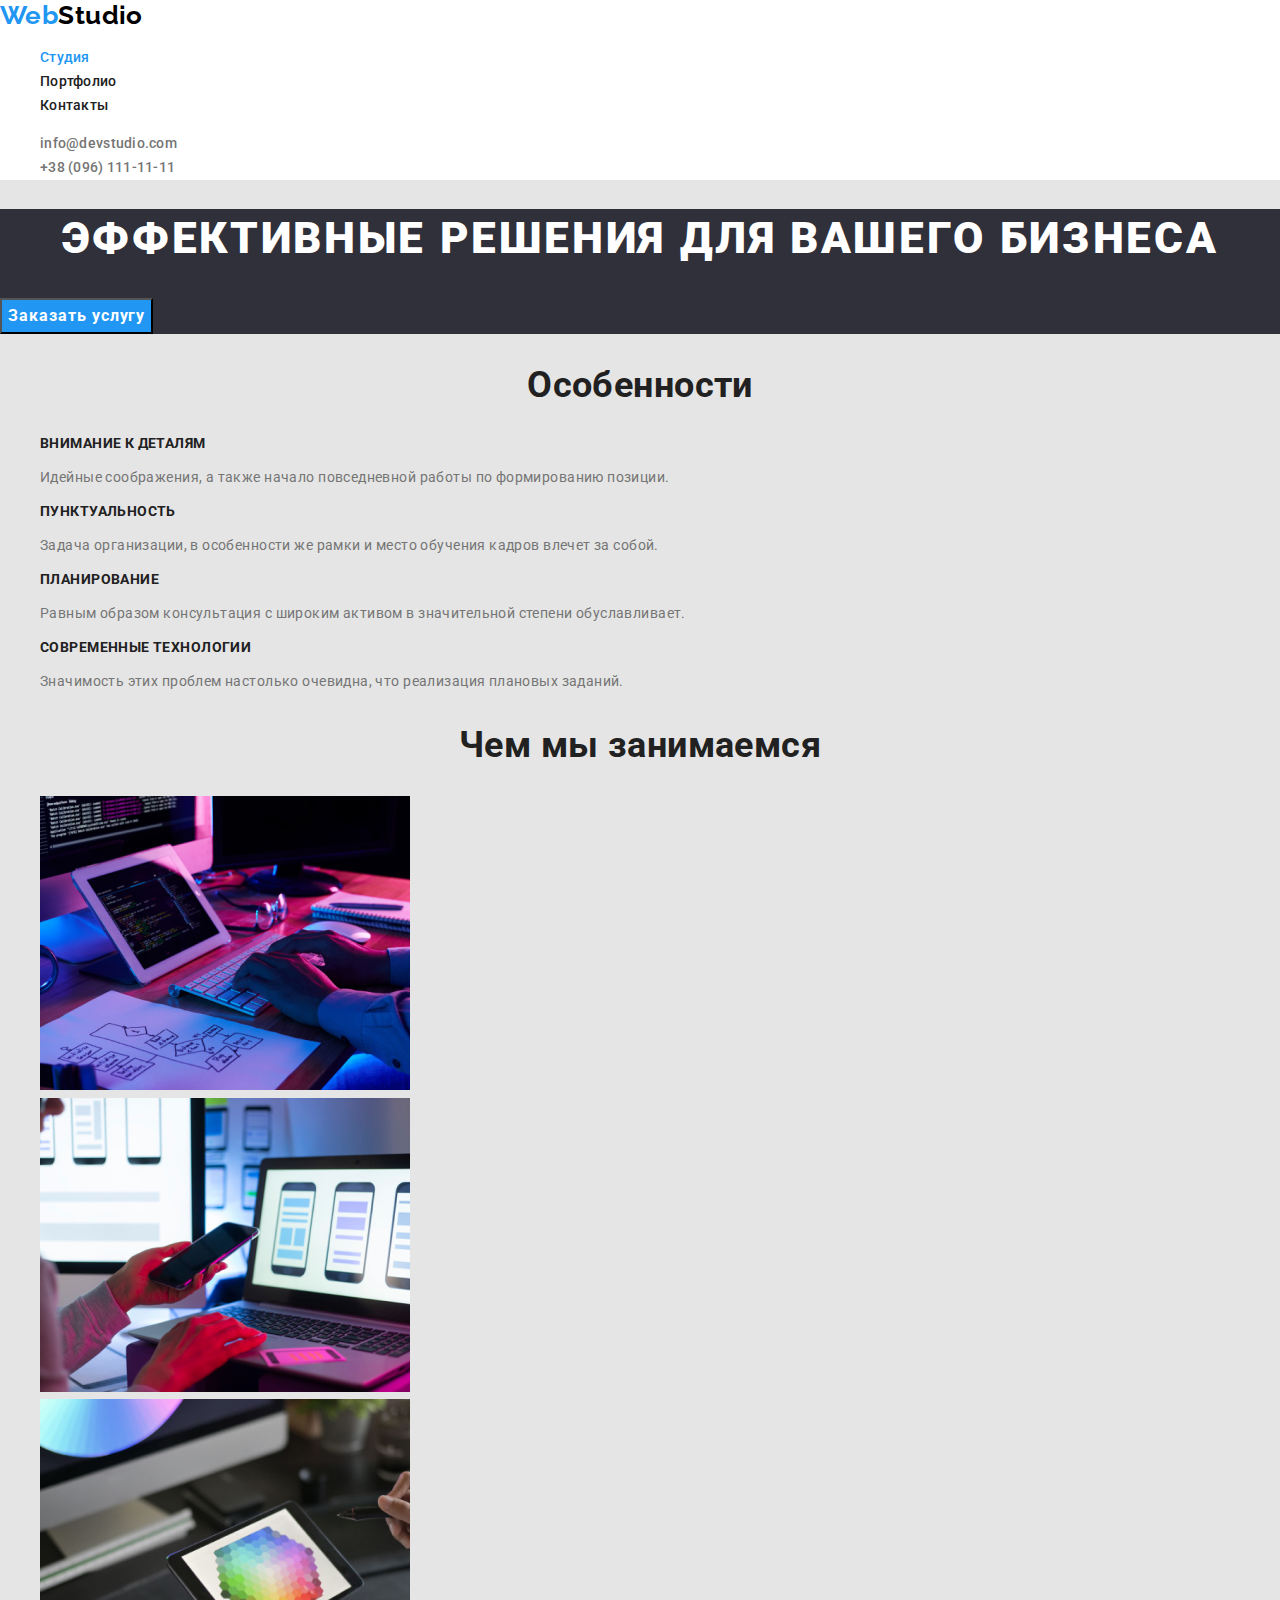
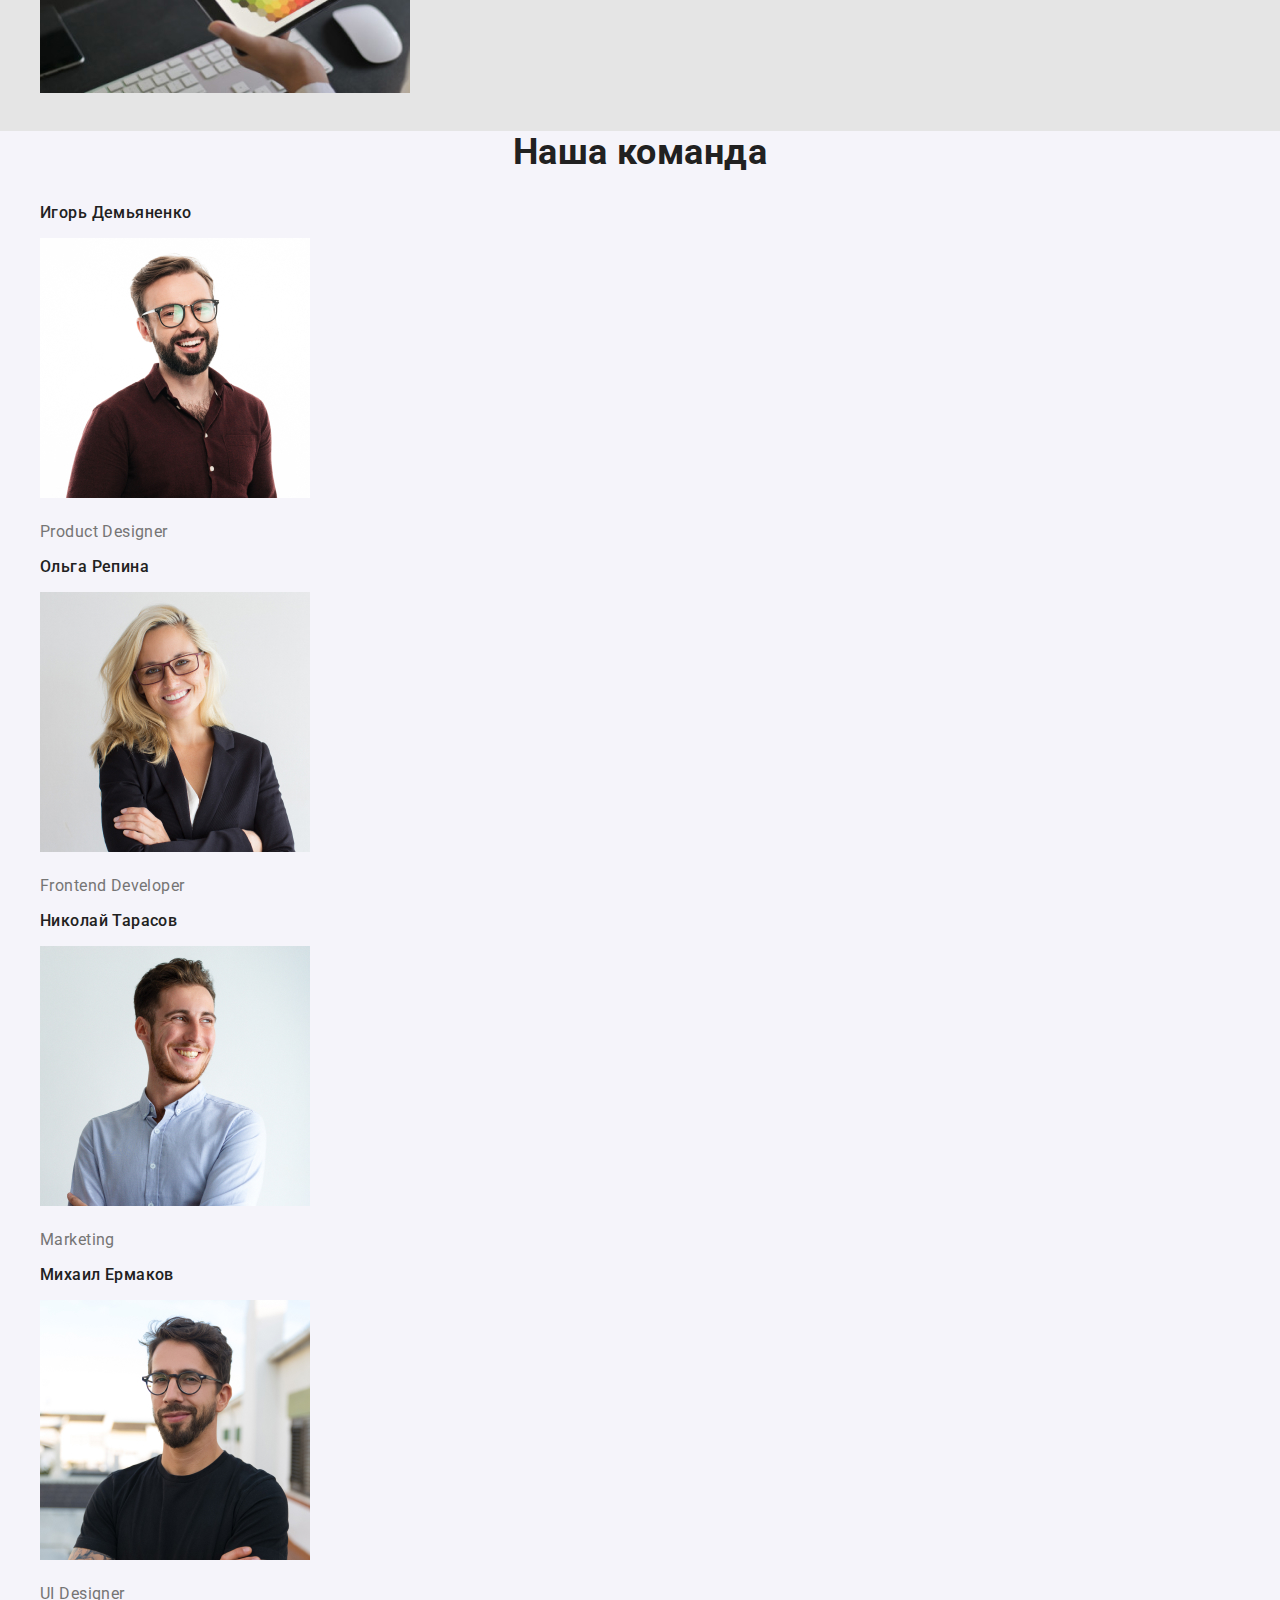
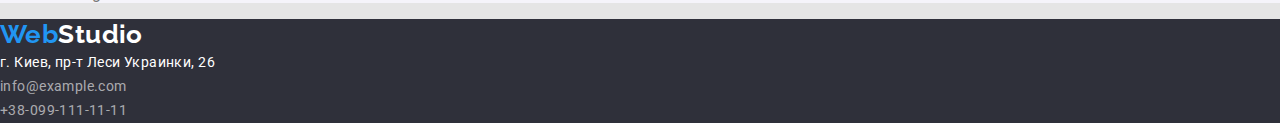
==== index.html @ 55224fce "Копирование файлов" ====
<!DOCTYPE html>
<html lang="en">
  <head>
    <meta charset="utf-8" />
    <meta name="description" content="Изучение основ HTML5 для новичков" />
    <title>PageMaket</title>
    <!-- Нормализатор -->
    <link
      rel="stylesheet"
      href="https://cdnjs.cloudflare.com/ajax/libs/modern-normalize/0.7.0/modern-normalize.min.css"
    />

    <link
      href="https://fonts.googleapis.com/css2?family=Raleway:wght@700&family=Roboto:wght@400;500;700;900&display=swap"
      rel="stylesheet"
    />
    <link rel="stylesheet" href="./css/style.css" />
  </head>

  <body class="body">
    <!--Шапка сайта-->
    <header class="header">
      <nav class="nav">
        <a href="./index.html" class="logo"
          ><span class="accent-logo">Web</span>Studio</a
        >

        <ul class="site-nav list">
          <li><a href="./index.html" class="link-current">Студия</a></li>
          <li><a href="./portfolio.html" class="link">Портфолио</a></li>
          <li><a href="" class="link">Контакты</a></li>
        </ul>
      </nav>

      <ul class="adress list">
        <li>
          <a href="mailto:info@devstudio.com" class="email-tel"
            >info@devstudio.com</a
          >
        </li>
        <li>
          <a href="tel:+38096-111-11-11" class="email-tel"
            >+38 (096) 111-11-11</a
          >
        </li>
      </ul>
    </header>
    <main>
      <!--Герой-->
      <section class="hero">
        <h1 class="hero-title">Эффективные решения для вашего бизнеса</h1>
        <button type="button" class="hero-button">Заказать услугу</button>
      </section>
      <!--Наши особенности-->
      <section class="section-feature">
        <h2 class="section-title">Особенности</h2>
        <ul class="list">
          <li>
            <h3 class="list-title">Внимание к деталям</h3>
            <p>
              Идейные соображения, а также начало повседневной работы по
              формированию позиции.
            </p>
          </li>
          <li>
            <h3 class="list-title">Пунктуальность</h3>
            <p>
              Задача организации, в особенности же рамки и место обучения кадров
              влечет за собой.
            </p>
          </li>
          <li>
            <h3 class="list-title">Планирование</h3>
            <p>
              Равным образом консультация с широким активом в значительной
              степени обуславливает.
            </p>
          </li>
          <li>
            <h3 class="list-title">Современные технологии</h3>
            <p>
              Значимость этих проблем настолько очевидна, что реализация
              плановых заданий.
            </p>
          </li>
        </ul>
      </section>
      <!--Примеры работ-->
      <section class="section">
        <h2 class="section-title">Чем мы занимаемся</h2>
        <ul class="list">
          <li>
            <a href=""
              ><img
                src="./index_images/box1.jpg"
                alt="Рабочее место"
                width="370"
              />
            </a>
          </li>
          <li>
            <a href=""
              ><img
                src="./index_images/box2.jpg"
                alt="Ноутбук и айфон"
                width="370"
              />
            </a>
          </li>
          <li>
            <a href=""
              ><img src="./index_images/box3.jpg" alt="Планшет" width="370" />
            </a>
          </li>
        </ul>
      </section>
      <!--Наша команда-->
      <section class="section-team">
        <h2 class="section-title">Наша команда</h2>
        <ul class="list">
          <li>
            <h3 class="list-title">Игорь Демьяненко</h3>
            <img
              src="./index_images/img_team1.jpg"
              alt="Фото мальчика"
              width="270"
            />
            <p class="text">Product Designer</p>
          </li>
          <li>
            <h3 class="list-title">Ольга Репина</h3>
            <img
              src="./index_images/img_team2.jpg"
              alt="Фото девочки"
              width="270"
            />
            <p class="text">Frontend Developer</p>
          </li>
          <li>
            <h3 class="list-title">Николай Тарасов</h3>
            <img
              src="./index_images/img_team3.jpg"
              alt="Фото мальчика"
              width="270"
            />
            <p class="text">Marketing</p>
          </li>
          <li>
            <h3 class="list-title">Михаил Ермаков</h3>
            <img
              src="./index_images/img_team4.jpg"
              alt="Фото мальчика"
              width="270"
            />
            <p class="text">UI Designer</p>
          </li>
        </ul>
      </section>
    </main>
    <!--Футер-->
    <footer class="footer">
      <a href="/" class="logo"><span class="accent-logo">Web</span>Studio</a>
      <address class="adress">
        г. Киев, пр-т Леси Украинки, 26 <br />
        <a href="mailto:info@example.com" class="email-tel">info@example.com</a>
        <br />
        <a href="tel:+38-099-111-11-11" class="email-tel">+38-099-111-11-11</a>
      </address>
    </footer>
  </body>
</html>
---- css/style.css ----
:root {
  --primary-text-colour: #757575;
  --title-text-colour: #212121;
  --accent-colour: #2196f3;
  --footer-text-colour: #ffffff;
  --background-buton: #f5f4fa;
  --primary-background-color: #e5e5e5;
  --sec-background-color: #f5f4fa;
  --background-header: #ffffff;
  --background-footer-hero: #2f303a;
}

.header {
  background-color: var(--background-header);
}

.body {
  background-color: var(--primary-background-color);
  color: var(--primary-text-colour);
  font-family: Roboto, sans-serif;
  font-size: 14px;
  font-weight: 400;
  letter-spacing: 0.03em;
  line-height: 1.71;
  font-style: normal;
}

.accent-logo {
  color: var(--accent-colour);
}

.logo {
  color: #000000;
  font-family: Raleway, sans-serif;
  font-style: normal;
  font-weight: 700;
  font-size: 26px;
  line-height: 1.2;
  text-decoration: none;
}

footer .logo {
  color: #ffffff;
  font-family: Raleway, sans-serif;
}

.list {
  list-style: none;
}

.header .email-tel {
  color: var(--primary-text-colour);
  font-weight: 500;
  line-height: 1.2;
  letter-spacing: 0.02em;
  text-decoration: none;
}

.header .email-tel:hover,
.header .email-tel:focus {
  color: var(--accent-colour);
}

.section-team {
  background-color: var(--sec-background-color);
}
.link {
  color: var(--title-text-colour);
  font-weight: 500;
  line-height: 1.14;
  letter-spacing: 0.02em;
  text-decoration: none;
}

.link:hover,
.link:focus {
  color: var(--accent-colour);
}
.link-current {
  color: var(--accent-colour);
  font-weight: 500;
  line-height: 1.14;
  letter-spacing: 0.02em;
  text-decoration: none;
}
.section-title {
  color: var(--title-text-colour);
  font-weight: 700;
  font-size: 36px;
  line-height: 1.17;
  text-align: center;
}

.hero {
  background-color: var(--background-footer-hero);
}
.hero-title {
  color: #ffffff;
  font-weight: 900;
  font-size: 44px;
  line-height: 1.36;
  text-align: center;
  letter-spacing: 0.06em;
  text-transform: uppercase;
}

.section-feature .list-title {
  color: var(--title-text-colour);
  font-size: 14px;
  font-weight: 700;
  line-height: 1.14;
  text-transform: uppercase;
}

.section-team .list-title {
  color: var(--title-text-colour);
  font-weight: 500;
  font-size: 16px;
  line-height: 1.19;
}

.section-team .text {
  font-size: 16px;
  line-height: 1.19;
}

.footer {
  background-color: var(--background-footer-hero);
}

.adress {
  color: #ffffff;
  font-style: normal;
}

.footer .email-tel {
  color: rgba(255, 255, 255, 0.6);
  text-decoration: none;
}
.email-tel:hover,
.email-tel:focus {
  color: var(--accent-colour);
}

.button {
  color: var(--title-text-colour);
  background-color: var(--primary-background-color);
  font-size: 16px;
  line-height: 1.62;
  font-family: inherit;
}
.button:hover,
.button:focus {
  color: #ffffff;
  background-color: var(--accent-colour);
}

.hero-button {
  color: #ffffff;
  background-color: var(--accent-colour);
  font-weight: 700;
  font-size: 16px;
  line-height: 1.87;
  letter-spacing: 0.06em;
  font-family: inherit;
}

.name-work {
  font-size: 16px;
  line-height: 1.87;
}
.name-project {
  color: var(--title-text-colour);
  font-weight: bold;
  font-size: 18px;
  line-height: 2;
  letter-spacing: 0.06em;
}

/*цвет лого #2196F3 и #000000 */
/*основной цвет шапки и тела #212121 */
/*цвет телефона #757575 */
/* вторичный цвет #757575  */
/*белого фона #FFFFFF*/
/*цвет емайл и телефона в футере rgba(255, 255, 255, 0.6)*/
/* основной цвет фона #E5E5E5 */
/* дополнительный цвет фона #F5F4FA */
/* цвет фона футера #2F303A */
/* цвет фона хедера #FFFFFF */
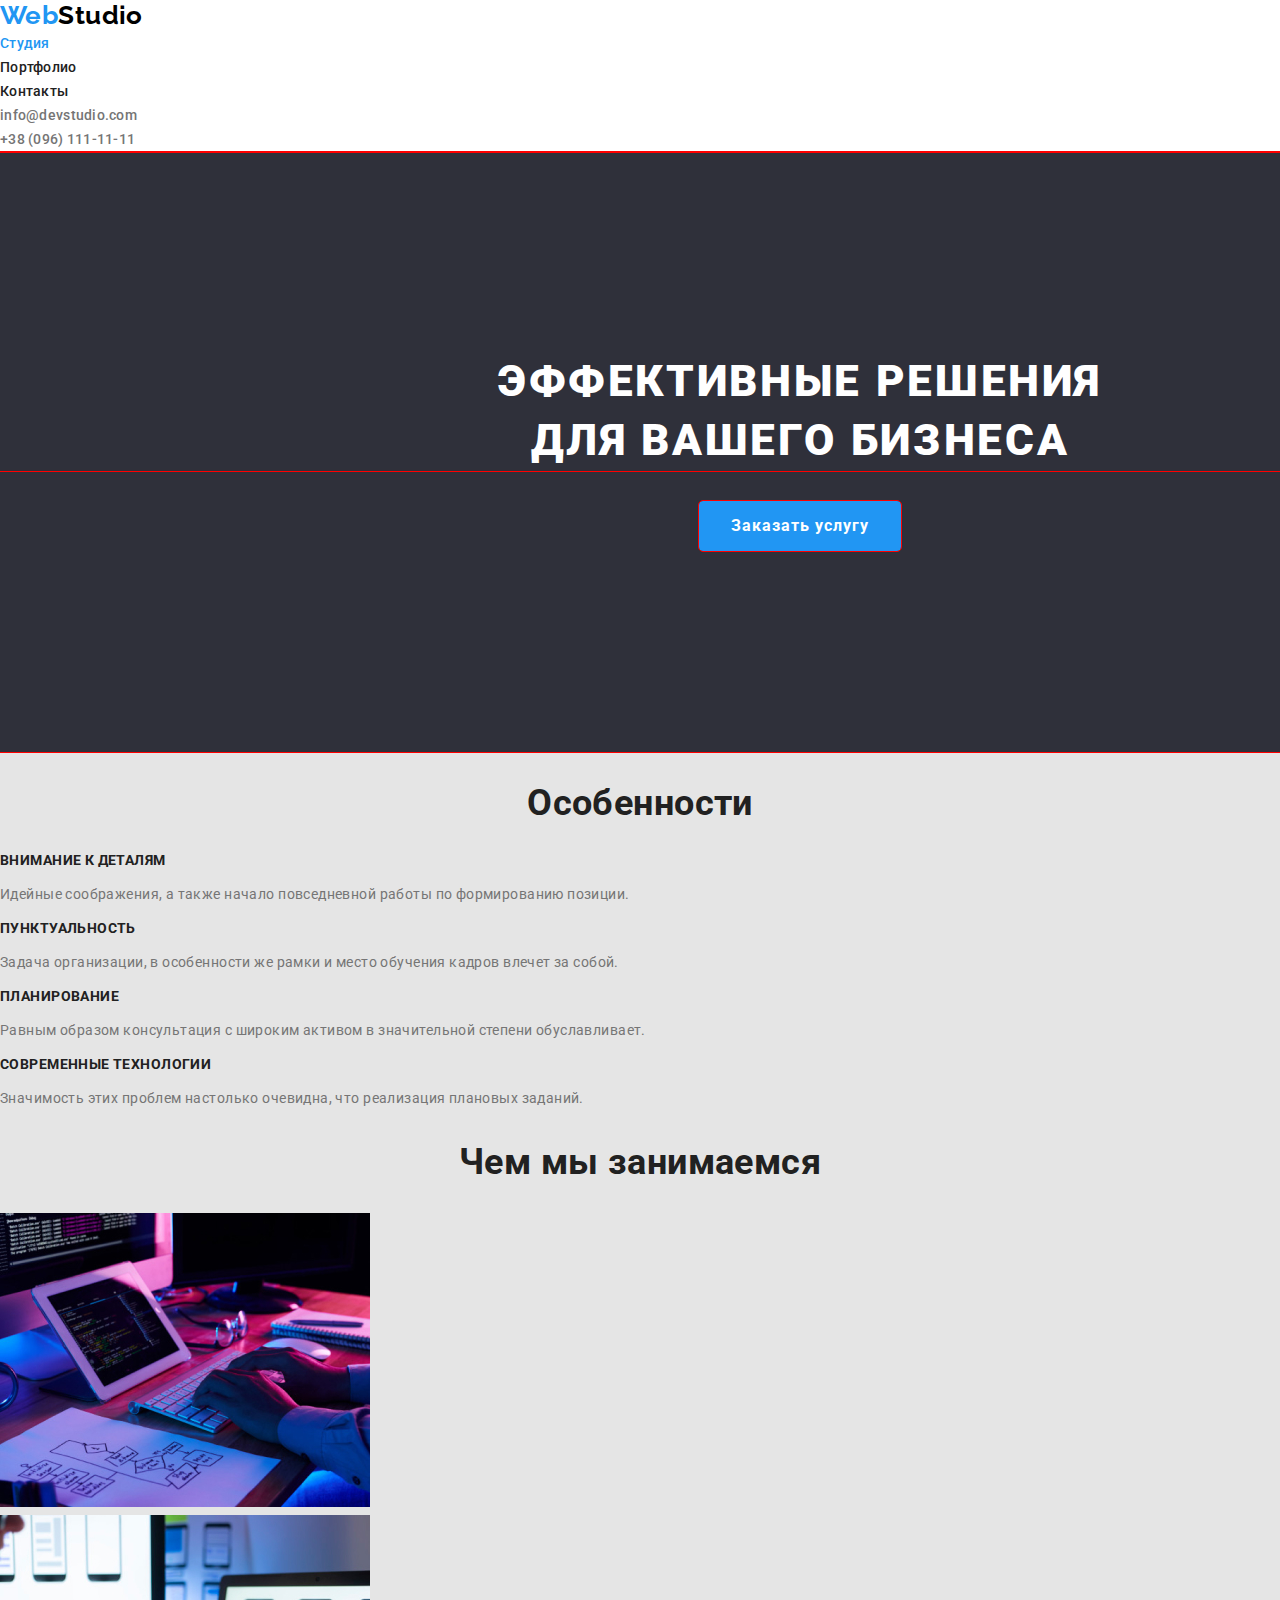
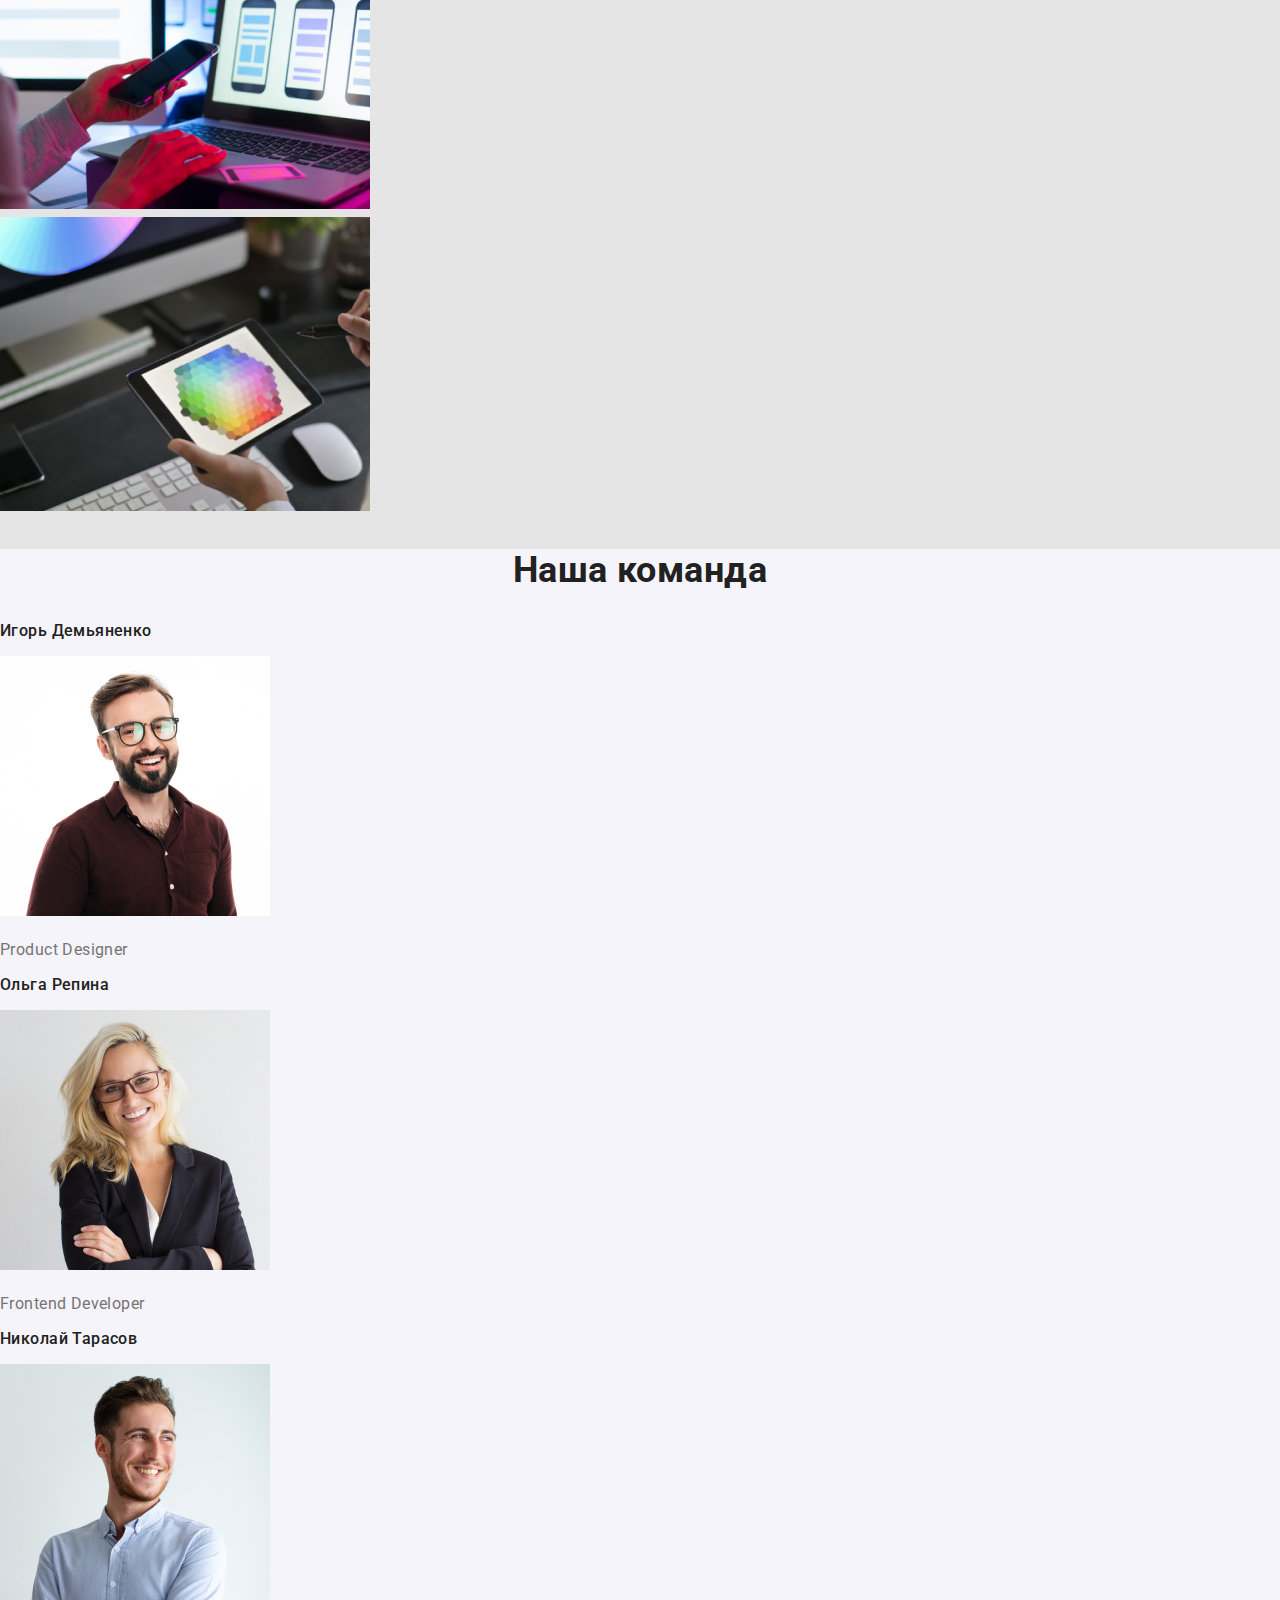
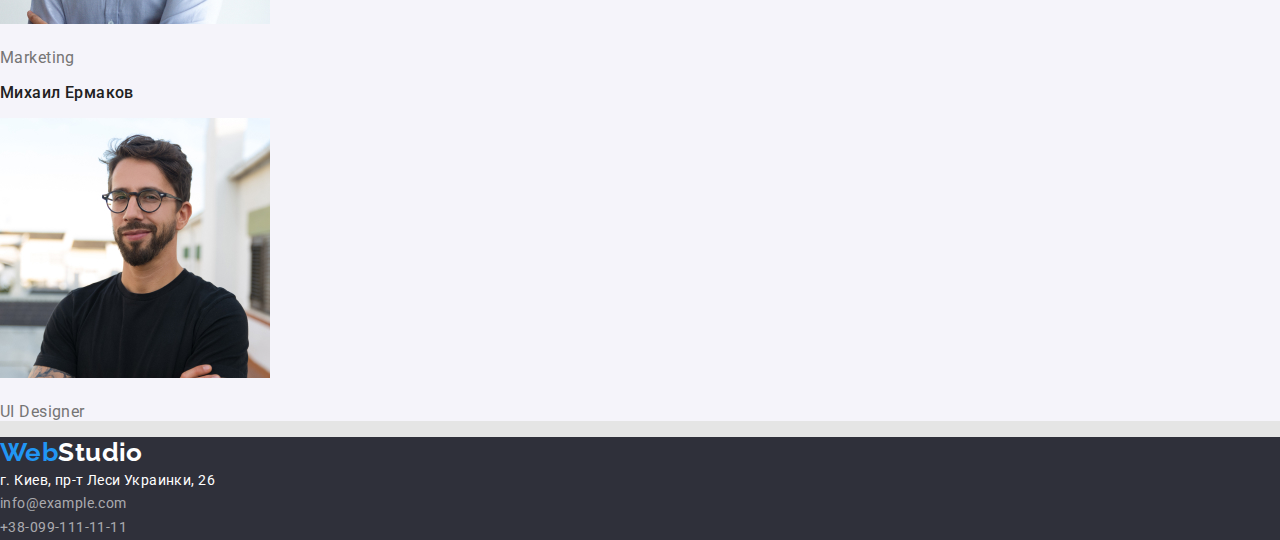
==== commit b4b627e8: "Оформление секции Герой" ====
--- a/index.html
+++ b/index.html
@@ -4,16 +4,16 @@
     <meta charset="utf-8" />
     <meta name="description" content="Изучение основ HTML5 для новичков" />
     <title>PageMaket</title>
+    <link
+      href="https://fonts.googleapis.com/css2?family=Raleway:wght@700&family=Roboto:wght@400;500;700;900&display=swap"
+      rel="stylesheet"
+    />
     <!-- Нормализатор -->
     <link
       rel="stylesheet"
       href="https://cdnjs.cloudflare.com/ajax/libs/modern-normalize/0.7.0/modern-normalize.min.css"
     />
 
-    <link
-      href="https://fonts.googleapis.com/css2?family=Raleway:wght@700&family=Roboto:wght@400;500;700;900&display=swap"
-      rel="stylesheet"
-    />
     <link rel="stylesheet" href="./css/style.css" />
   </head>
 
@@ -48,7 +48,10 @@
     <main>
       <!--Герой-->
       <section class="hero">
-        <h1 class="hero-title">Эффективные решения для вашего бизнеса</h1>
+        <h1 class="hero-title">
+          Эффективные решения <br />
+          для вашего бизнеса
+        </h1>
         <button type="button" class="hero-button">Заказать услугу</button>
       </section>
       <!--Наши особенности-->
--- a/css/style.css
+++ b/css/style.css
@@ -12,6 +12,7 @@
 
 .header {
   background-color: var(--background-header);
+  outline: 1px solid red;
 }
 
 .body {
@@ -46,6 +47,8 @@
 
 .list {
   list-style: none;
+  padding: 0;
+  margin: 0;
 }
 
 .header .email-tel {
@@ -93,15 +96,22 @@
 
 .hero {
   background-color: var(--background-footer-hero);
+  text-align: center;
+  width: 1600px;
+  height: 600px;
+  outline: 1px solid red;
 }
 .hero-title {
   color: #ffffff;
   font-weight: 900;
   font-size: 44px;
   line-height: 1.36;
-  text-align: center;
   letter-spacing: 0.06em;
   text-transform: uppercase;
+  padding-top: 200px;
+  margin-top: 0;
+  margin-bottom: 30px;
+  outline: 1px solid red;
 }
 
 .section-feature .list-title {
@@ -156,6 +166,9 @@
 }
 
 .hero-button {
+  border-radius: 4px;
+  padding: 10px 32px;
+  border-width: 0;
   color: #ffffff;
   background-color: var(--accent-colour);
   font-weight: 700;
@@ -163,6 +176,8 @@
   line-height: 1.87;
   letter-spacing: 0.06em;
   font-family: inherit;
+  margin-bottom: 200px;
+  outline: 1px solid red;
 }
 
 .name-work {
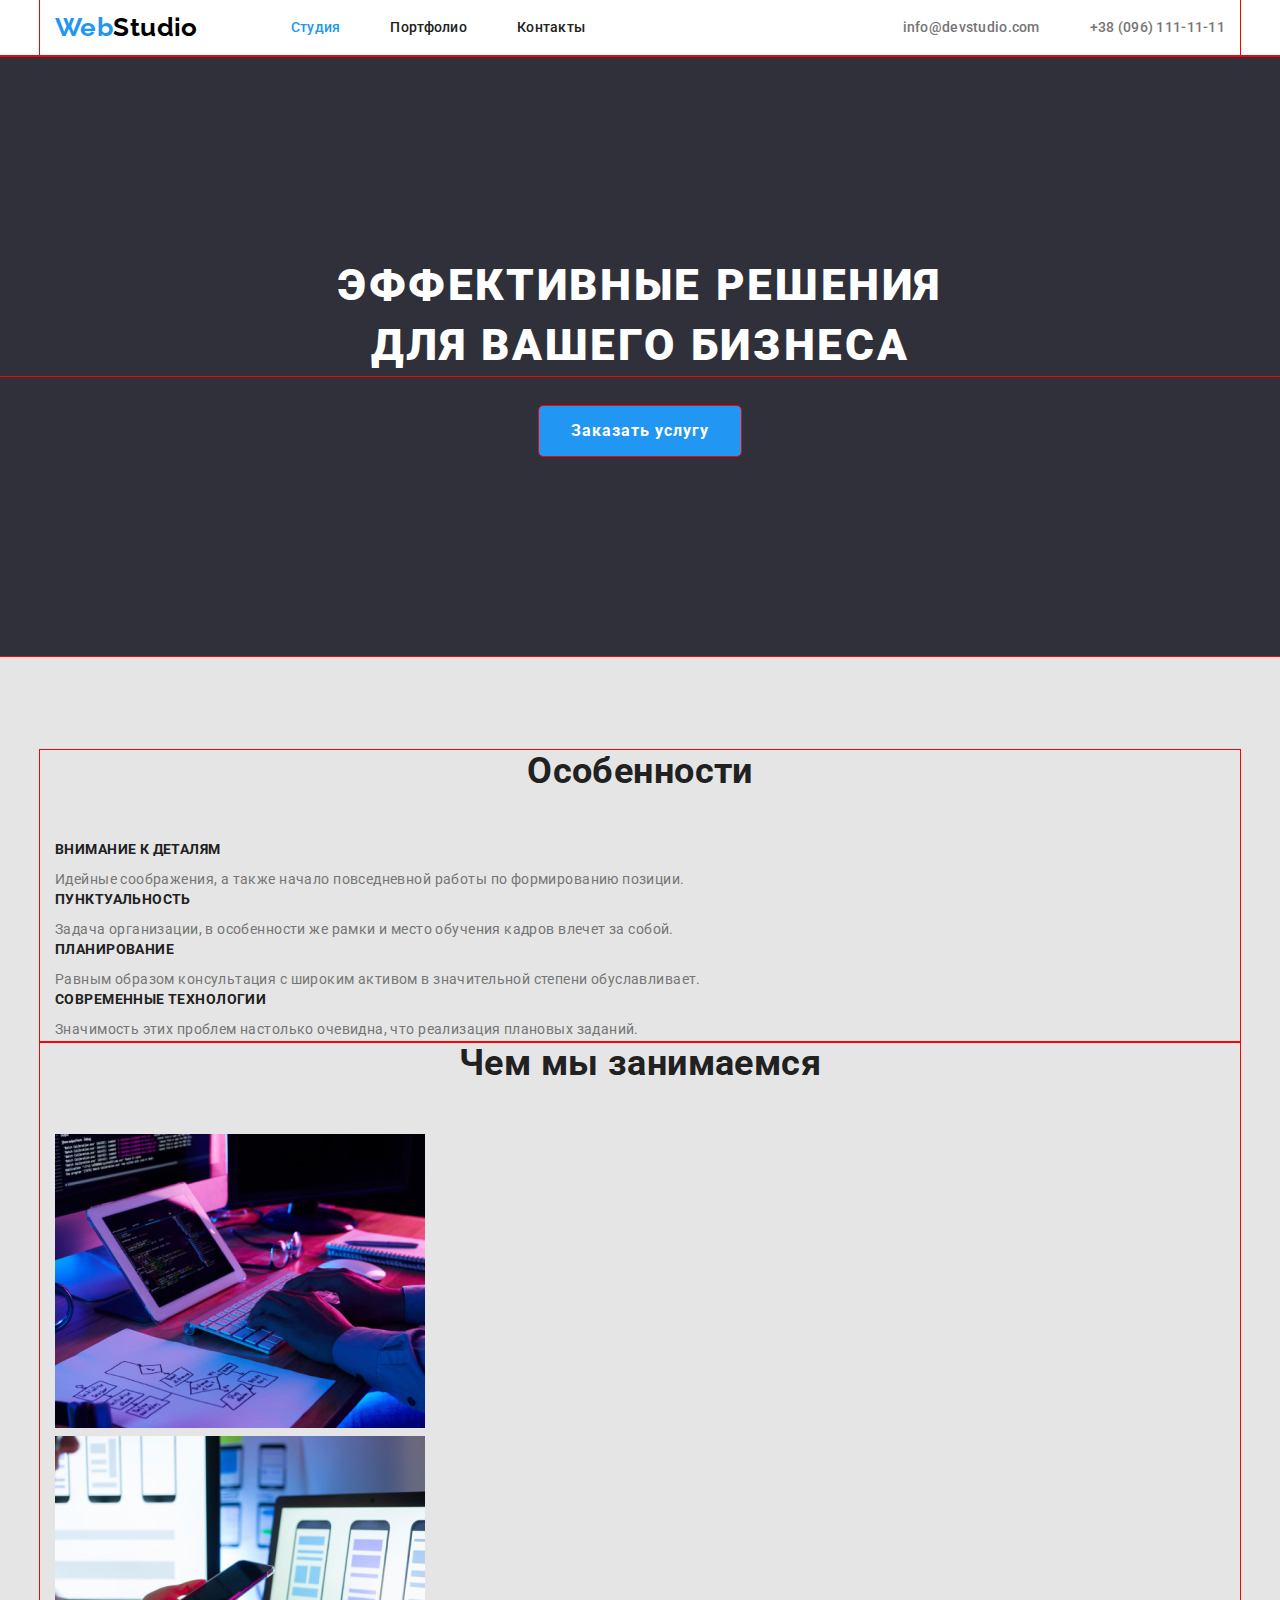
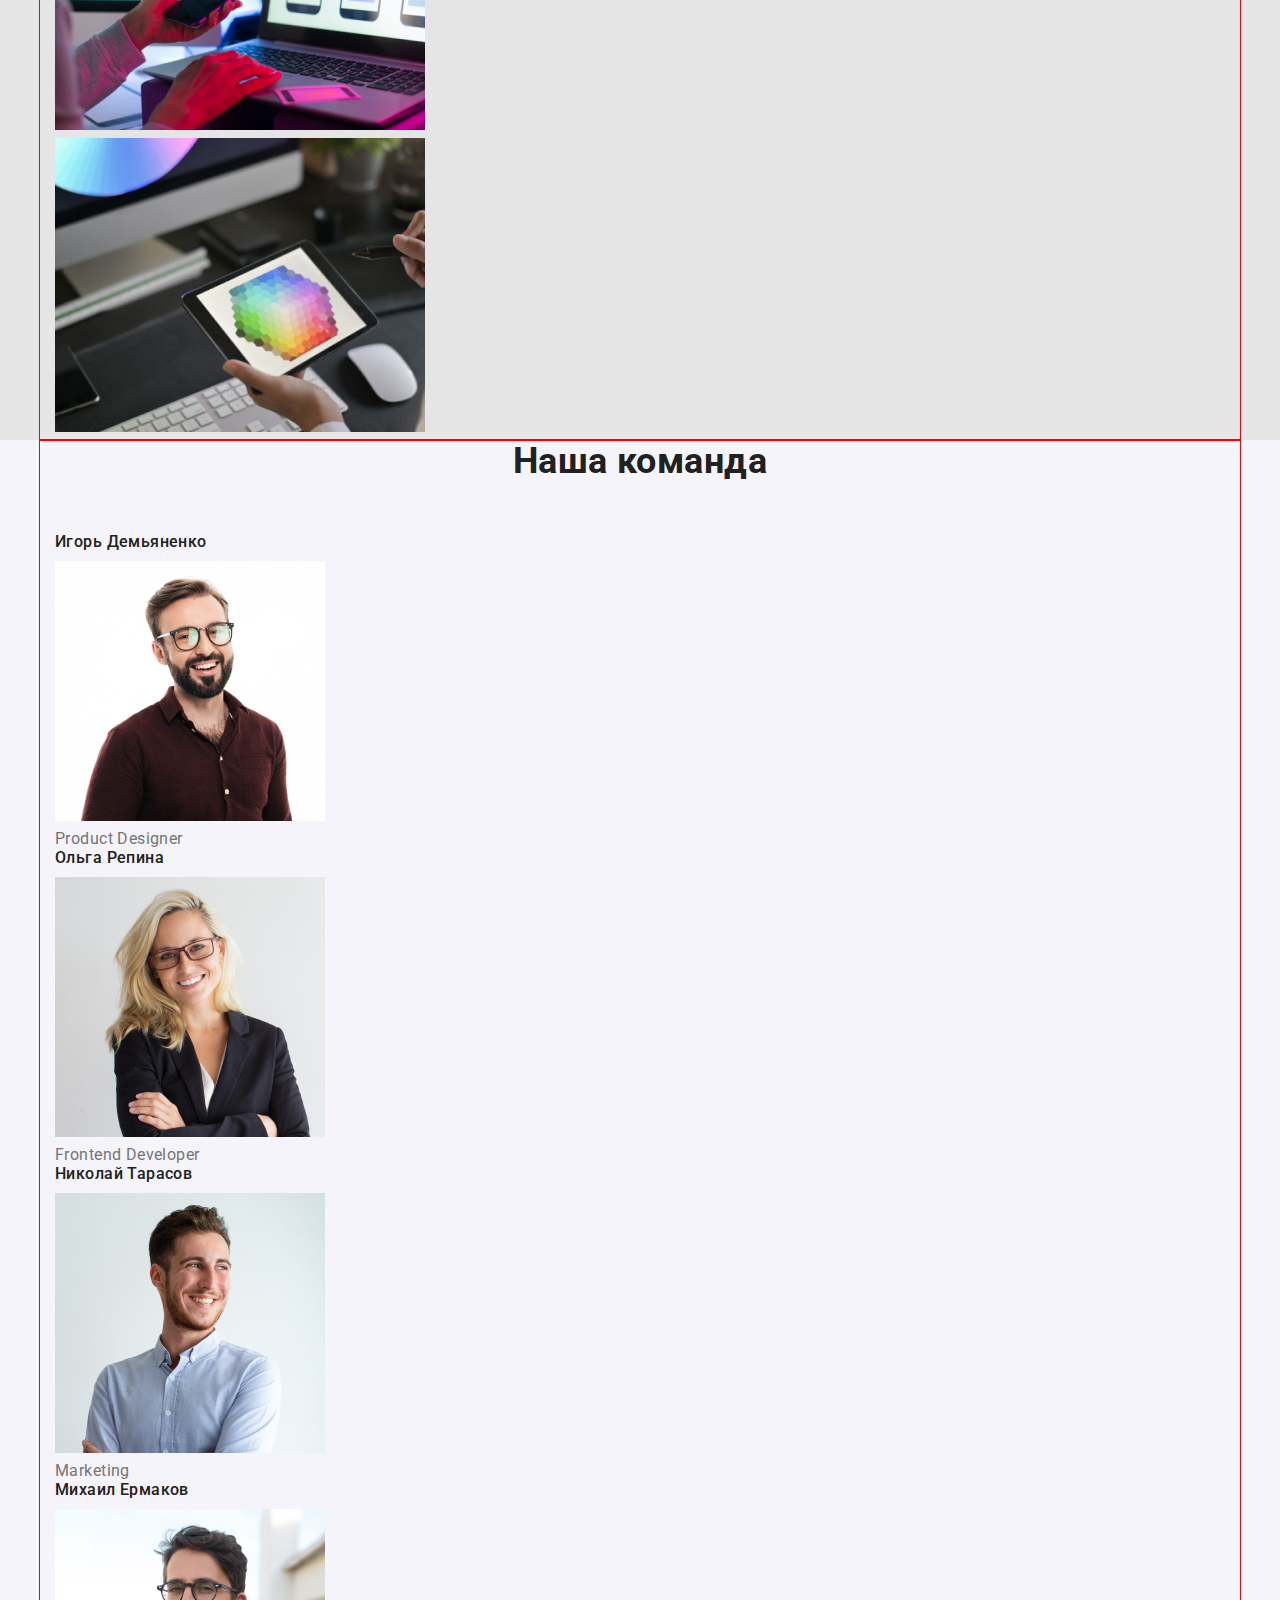
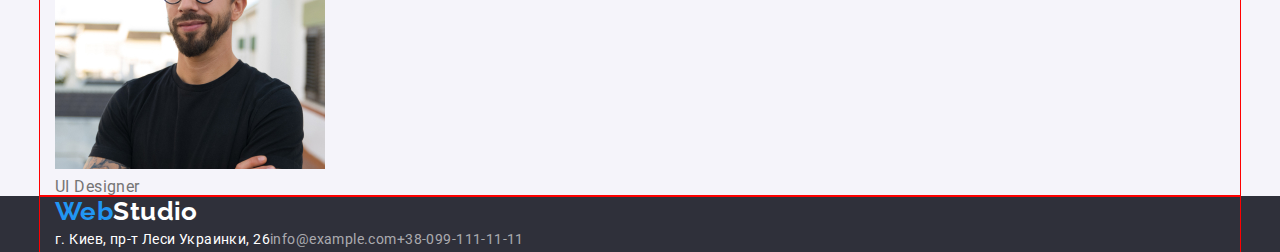
==== commit 8b930adc: "Дорабтка Header" ====
--- a/index.html
+++ b/index.html
@@ -20,30 +20,32 @@
   <body class="body">
     <!--Шапка сайта-->
     <header class="header">
+      <div class="container menu">
       <nav class="nav">
         <a href="./index.html" class="logo"
           ><span class="accent-logo">Web</span>Studio</a
         >
 
         <ul class="site-nav list">
-          <li><a href="./index.html" class="link-current">Студия</a></li>
-          <li><a href="./portfolio.html" class="link">Портфолио</a></li>
-          <li><a href="" class="link">Контакты</a></li>
+          <li class="item"><a href="./index.html" class="link-current">Студия</a></li>
+          <li class="item"><a href="./portfolio.html" class="link">Портфолио</a></li>
+          <li class="item"><a href="" class="link">Контакты</a></li>
         </ul>
       </nav>
 
       <ul class="adress list">
-        <li>
+        <li class="item">
           <a href="mailto:info@devstudio.com" class="email-tel"
             >info@devstudio.com</a
           >
         </li>
-        <li>
+        <li class="item">
           <a href="tel:+38096-111-11-11" class="email-tel"
             >+38 (096) 111-11-11</a
           >
         </li>
       </ul>
+    </div>
     </header>
     <main>
       <!--Герой-->
@@ -56,6 +58,7 @@
       </section>
       <!--Наши особенности-->
       <section class="section-feature">
+        <div class="container">
         <h2 class="section-title">Особенности</h2>
         <ul class="list">
           <li>
@@ -87,9 +90,11 @@
             </p>
           </li>
         </ul>
+      </div>
       </section>
       <!--Примеры работ-->
       <section class="section">
+        <div class="container">
         <h2 class="section-title">Чем мы занимаемся</h2>
         <ul class="list">
           <li>
@@ -116,9 +121,11 @@
             </a>
           </li>
         </ul>
+      </div>
       </section>
       <!--Наша команда-->
       <section class="section-team">
+        <div class="container">
         <h2 class="section-title">Наша команда</h2>
         <ul class="list">
           <li>
@@ -158,10 +165,12 @@
             <p class="text">UI Designer</p>
           </li>
         </ul>
+      </div>
       </section>
     </main>
     <!--Футер-->
     <footer class="footer">
+      <div class="container">
       <a href="/" class="logo"><span class="accent-logo">Web</span>Studio</a>
       <address class="adress">
         г. Киев, пр-т Леси Украинки, 26 <br />
@@ -169,6 +178,7 @@
         <br />
         <a href="tel:+38-099-111-11-11" class="email-tel">+38-099-111-11-11</a>
       </address>
+    </div>
     </footer>
   </body>
 </html>
--- a/css/style.css
+++ b/css/style.css
@@ -68,11 +68,17 @@
   background-color: var(--sec-background-color);
 }
 .link {
+  display: block;
+  padding-top: 20px;
+  padding-bottom: 20px;
+
   color: var(--title-text-colour);
   font-weight: 500;
   line-height: 1.14;
   letter-spacing: 0.02em;
   text-decoration: none;
+  
+  
 }
 
 .link:hover,
@@ -80,6 +86,10 @@
   color: var(--accent-colour);
 }
 .link-current {
+  display: block;
+  padding-top: 20px;
+  padding-bottom: 20px;
+
   color: var(--accent-colour);
   font-weight: 500;
   line-height: 1.14;
@@ -92,13 +102,15 @@
   font-size: 36px;
   line-height: 1.17;
   text-align: center;
+  margin-top: 0;
+  margin-bottom: 50px;
 }
 
 .hero {
   background-color: var(--background-footer-hero);
   text-align: center;
-  width: 1600px;
   height: 600px;
+  margin-bottom: 94px;
   outline: 1px solid red;
 }
 .hero-title {
@@ -120,6 +132,8 @@
   font-weight: 700;
   line-height: 1.14;
   text-transform: uppercase;
+  margin-top: 0;
+  margin-bottom: 10px;
 }
 
 .section-team .list-title {
@@ -127,11 +141,15 @@
   font-weight: 500;
   font-size: 16px;
   line-height: 1.19;
+  margin-top: 0;
+  margin-bottom: 10px;
 }
 
 .section-team .text {
   font-size: 16px;
   line-height: 1.19;
+  margin-top: 0;
+  margin-bottom: 0;
 }
 
 .footer {
@@ -139,6 +157,8 @@
 }
 
 .adress {
+  display: flex;
+  margin-left: auto;
   color: #ffffff;
   font-style: normal;
 }
@@ -190,6 +210,40 @@
   font-size: 18px;
   line-height: 2;
   letter-spacing: 0.06em;
+}
+
+.container {
+ width: 1200px; 
+ padding-left: 15px;
+ padding-right: 15px;
+ margin-left: auto;
+ margin-right: auto;
+ outline: 1px solid red;
+}
+
+p {
+  margin-top: 0;
+  margin-bottom: 0;
+}
+.nav {
+  display: flex;
+  align-items: center;
+}
+.site-nav {
+  display: flex;
+  margin-left: 93px;
+}
+
+.site-nav .item + .item {
+  margin-left: 50px;
+}
+.adress .item + .item {
+  margin-left: 50px;
+}
+
+.menu {
+  display: flex;
+  align-items: center;
 }
 
 /*цвет лого #2196F3 и #000000 */
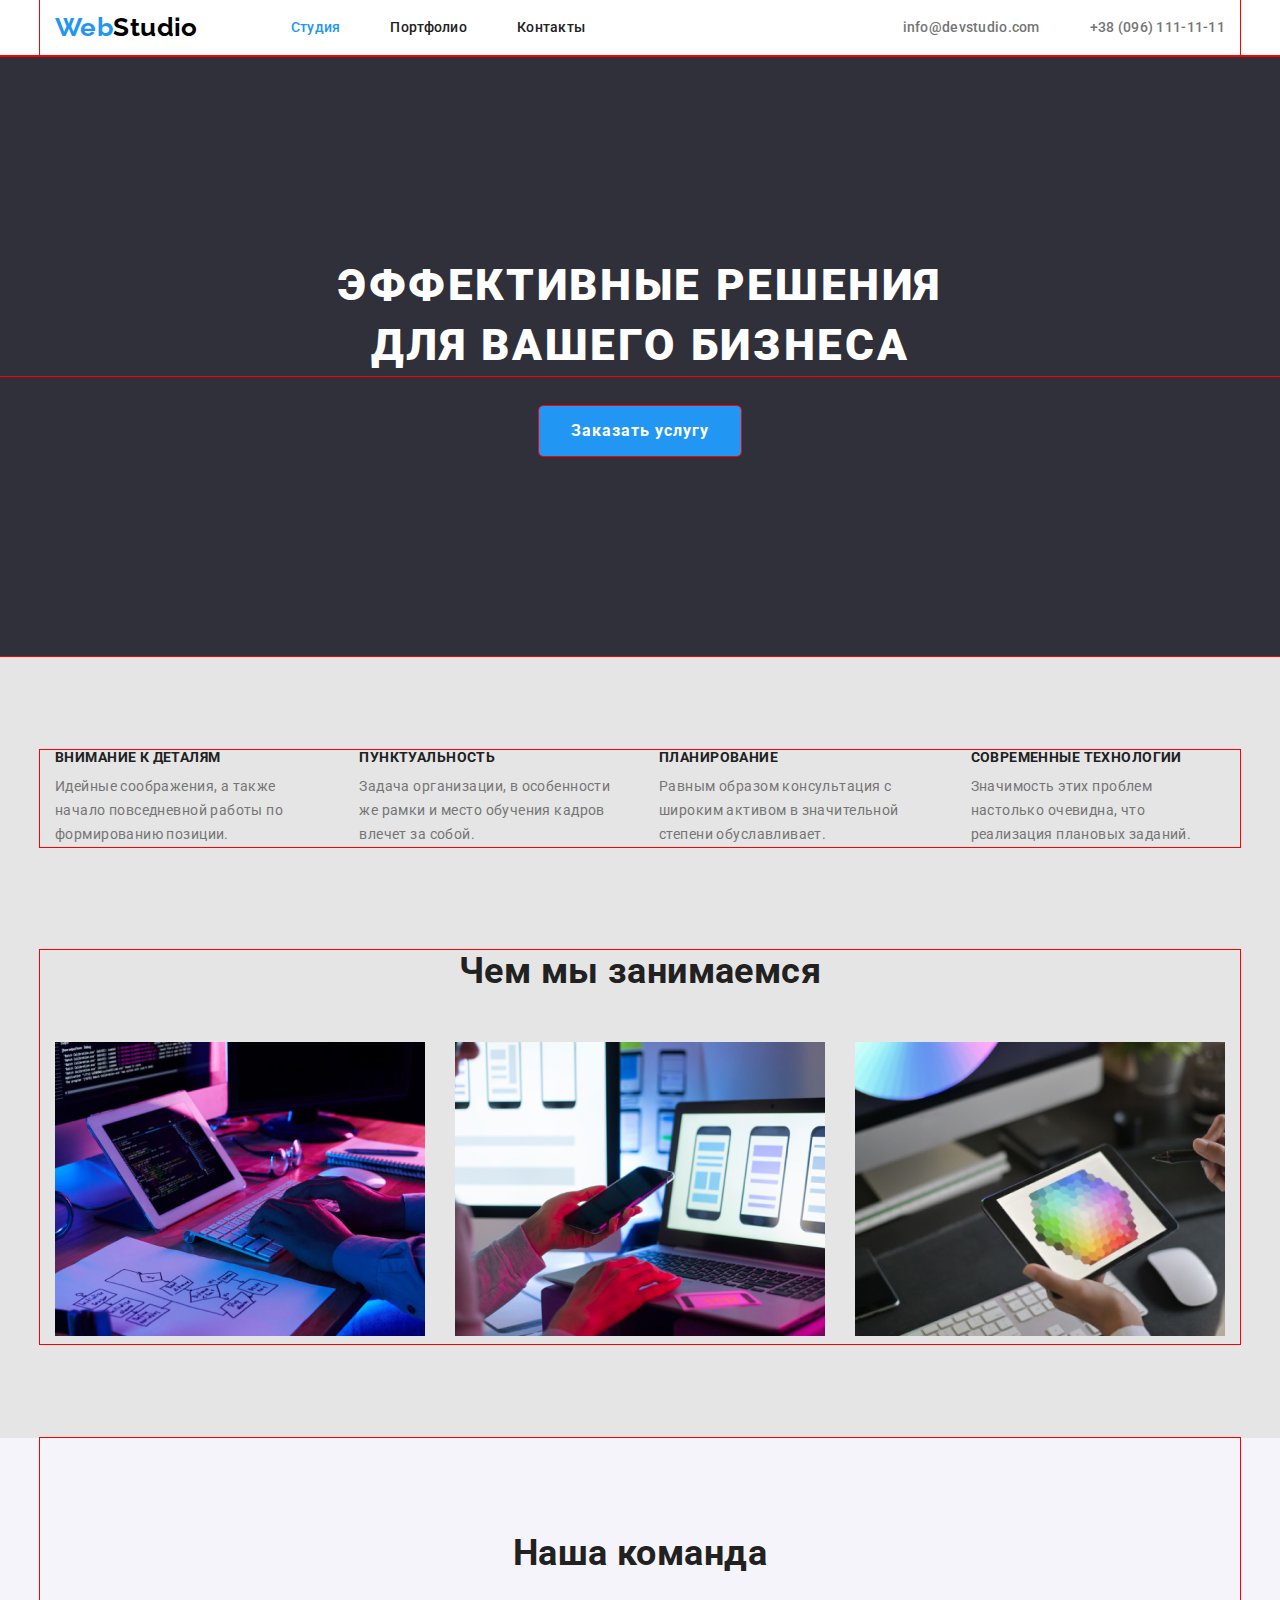
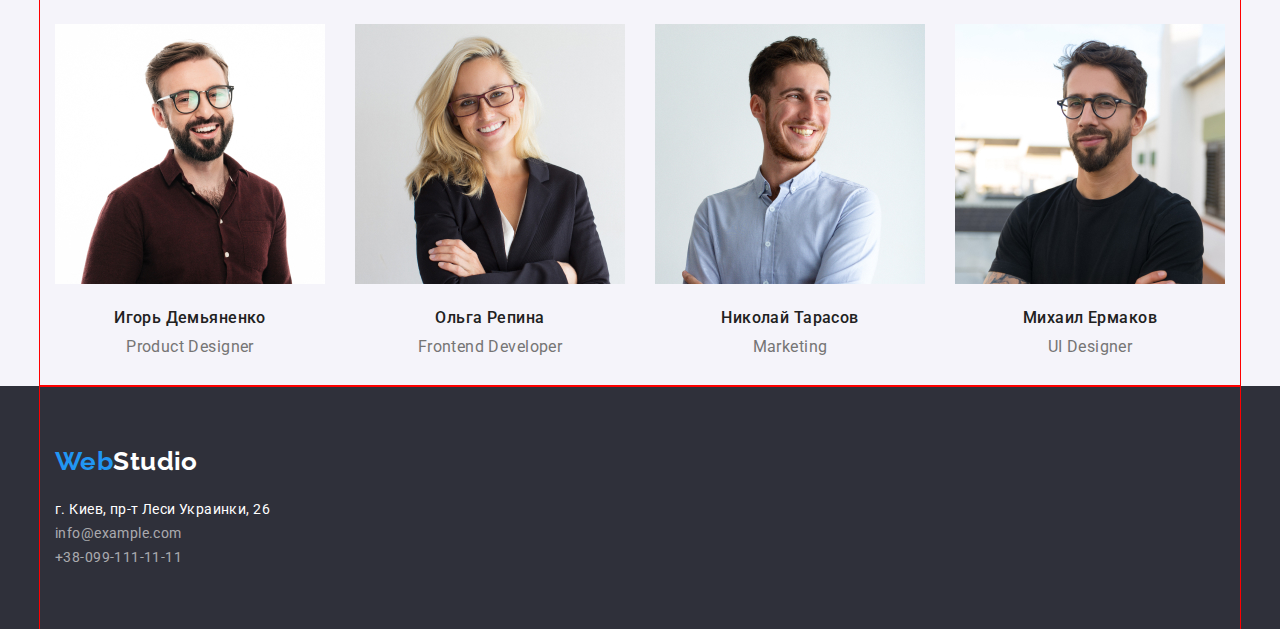
==== commit 1877e538: "Доработка Студии" ====
--- a/index.html
+++ b/index.html
@@ -59,30 +59,30 @@
       <!--Наши особенности-->
       <section class="section-feature">
         <div class="container">
-        <h2 class="section-title">Особенности</h2>
+        <!-- <h2 class="section-title">Особенности</h2> -->
         <ul class="list">
-          <li>
+          <li class="feature">
             <h3 class="list-title">Внимание к деталям</h3>
             <p>
               Идейные соображения, а также начало повседневной работы по
               формированию позиции.
             </p>
           </li>
-          <li>
+          <li class="feature">
             <h3 class="list-title">Пунктуальность</h3>
             <p>
               Задача организации, в особенности же рамки и место обучения кадров
               влечет за собой.
             </p>
           </li>
-          <li>
+          <li class="feature">
             <h3 class="list-title">Планирование</h3>
             <p>
               Равным образом консультация с широким активом в значительной
               степени обуславливает.
             </p>
           </li>
-          <li>
+          <li class="feature">
             <h3 class="list-title">Современные технологии</h3>
             <p>
               Значимость этих проблем настолько очевидна, что реализация
@@ -94,11 +94,11 @@
       </section>
       <!--Примеры работ-->
       <section class="section">
-        <div class="container">
+        <div class="container work">
         <h2 class="section-title">Чем мы занимаемся</h2>
         <ul class="list">
           <li>
-            <a href=""
+            <a  href="" class="img"
               ><img
                 src="./index_images/box1.jpg"
                 alt="Рабочее место"
@@ -107,7 +107,7 @@
             </a>
           </li>
           <li>
-            <a href=""
+            <a href="" class="img"
               ><img
                 src="./index_images/box2.jpg"
                 alt="Ноутбук и айфон"
@@ -116,7 +116,7 @@
             </a>
           </li>
           <li>
-            <a href=""
+            <a href="" class="img"
               ><img src="./index_images/box3.jpg" alt="Планшет" width="370" />
             </a>
           </li>
@@ -129,39 +129,39 @@
         <h2 class="section-title">Наша команда</h2>
         <ul class="list">
           <li>
-            <h3 class="list-title">Игорь Демьяненко</h3>
-            <img
+              <img
               src="./index_images/img_team1.jpg"
               alt="Фото мальчика"
               width="270"
             />
+            <h3 class="list-title">Игорь Демьяненко</h3>
             <p class="text">Product Designer</p>
           </li>
           <li>
-            <h3 class="list-title">Ольга Репина</h3>
-            <img
+               <img
               src="./index_images/img_team2.jpg"
               alt="Фото девочки"
               width="270"
             />
+            <h3 class="list-title">Ольга Репина</h3>
             <p class="text">Frontend Developer</p>
           </li>
           <li>
-            <h3 class="list-title">Николай Тарасов</h3>
-            <img
+                <img
               src="./index_images/img_team3.jpg"
               alt="Фото мальчика"
               width="270"
             />
+            <h3 class="list-title">Николай Тарасов</h3>
             <p class="text">Marketing</p>
           </li>
           <li>
-            <h3 class="list-title">Михаил Ермаков</h3>
-            <img
+                        <img
               src="./index_images/img_team4.jpg"
               alt="Фото мальчика"
               width="270"
             />
+            <h3 class="list-title">Михаил Ермаков</h3>
             <p class="text">UI Designer</p>
           </li>
         </ul>
@@ -170,7 +170,7 @@
     </main>
     <!--Футер-->
     <footer class="footer">
-      <div class="container">
+      <div class="container"> 
       <a href="/" class="logo"><span class="accent-logo">Web</span>Studio</a>
       <address class="adress">
         г. Киев, пр-т Леси Украинки, 26 <br />
@@ -178,7 +178,7 @@
         <br />
         <a href="tel:+38-099-111-11-11" class="email-tel">+38-099-111-11-11</a>
       </address>
-    </div>
+     </div> 
     </footer>
   </body>
 </html>
--- a/css/style.css
+++ b/css/style.css
@@ -31,7 +31,7 @@
 }
 
 .logo {
-  color: #000000;
+   color: #000000;
   font-family: Raleway, sans-serif;
   font-style: normal;
   font-weight: 700;
@@ -43,13 +43,31 @@
 footer .logo {
   color: #ffffff;
   font-family: Raleway, sans-serif;
+  padding-top: 60px;
+  margin-bottom: 20px;
+  display: block;
 }
 
 .list {
-  list-style: none;
+   list-style: none;
   padding: 0;
   margin: 0;
 }
+
+.section-feature .list {
+  display: flex;
+  justify-content: space-between;
+    }
+
+  .section .list {
+    display: flex;
+    justify-content: space-between;
+  }
+
+  .section-team .list {
+    display: flex;
+    justify-content: space-between;
+  }
 
 .header .email-tel {
   color: var(--primary-text-colour);
@@ -67,6 +85,7 @@
 .section-team {
   background-color: var(--sec-background-color);
 }
+
 .link {
   display: block;
   padding-top: 20px;
@@ -77,8 +96,7 @@
   line-height: 1.14;
   letter-spacing: 0.02em;
   text-decoration: none;
-  
-  
+   
 }
 
 .link:hover,
@@ -102,14 +120,13 @@
   font-size: 36px;
   line-height: 1.17;
   text-align: center;
-  margin-top: 0;
+  margin-top: 94px;
   margin-bottom: 50px;
 }
 
 .hero {
   background-color: var(--background-footer-hero);
   text-align: center;
-  height: 600px;
   margin-bottom: 94px;
   outline: 1px solid red;
 }
@@ -126,6 +143,13 @@
   outline: 1px solid red;
 }
 
+.section {
+  padding-bottom: 94px;
+}
+.section-feature {
+  margin-bottom: 103px;
+}
+
 .section-feature .list-title {
   color: var(--title-text-colour);
   font-size: 14px;
@@ -136,16 +160,23 @@
   margin-bottom: 10px;
 }
 
+.section-team {
+  display: flex;
+}
+
 .section-team .list-title {
+  text-align: center;
   color: var(--title-text-colour);
   font-weight: 500;
   font-size: 16px;
   line-height: 1.19;
-  margin-top: 0;
+  margin-top: 30;
   margin-bottom: 10px;
 }
 
 .section-team .text {
+  text-align: center;
+  padding-bottom: 30px;
   font-size: 16px;
   line-height: 1.19;
   margin-top: 0;
@@ -161,6 +192,11 @@
   margin-left: auto;
   color: #ffffff;
   font-style: normal;
+}
+
+.footer .adress {
+  display: block;
+  padding-bottom: 60px;
 }
 
 .footer .email-tel {
@@ -245,6 +281,16 @@
   display: flex;
   align-items: center;
 }
+
+.list .feature + .feature {
+  margin-left: 30px;
+}
+
+.img {
+  display: block;
+}
+
+
 
 /*цвет лого #2196F3 и #000000 */
 /*основной цвет шапки и тела #212121 */
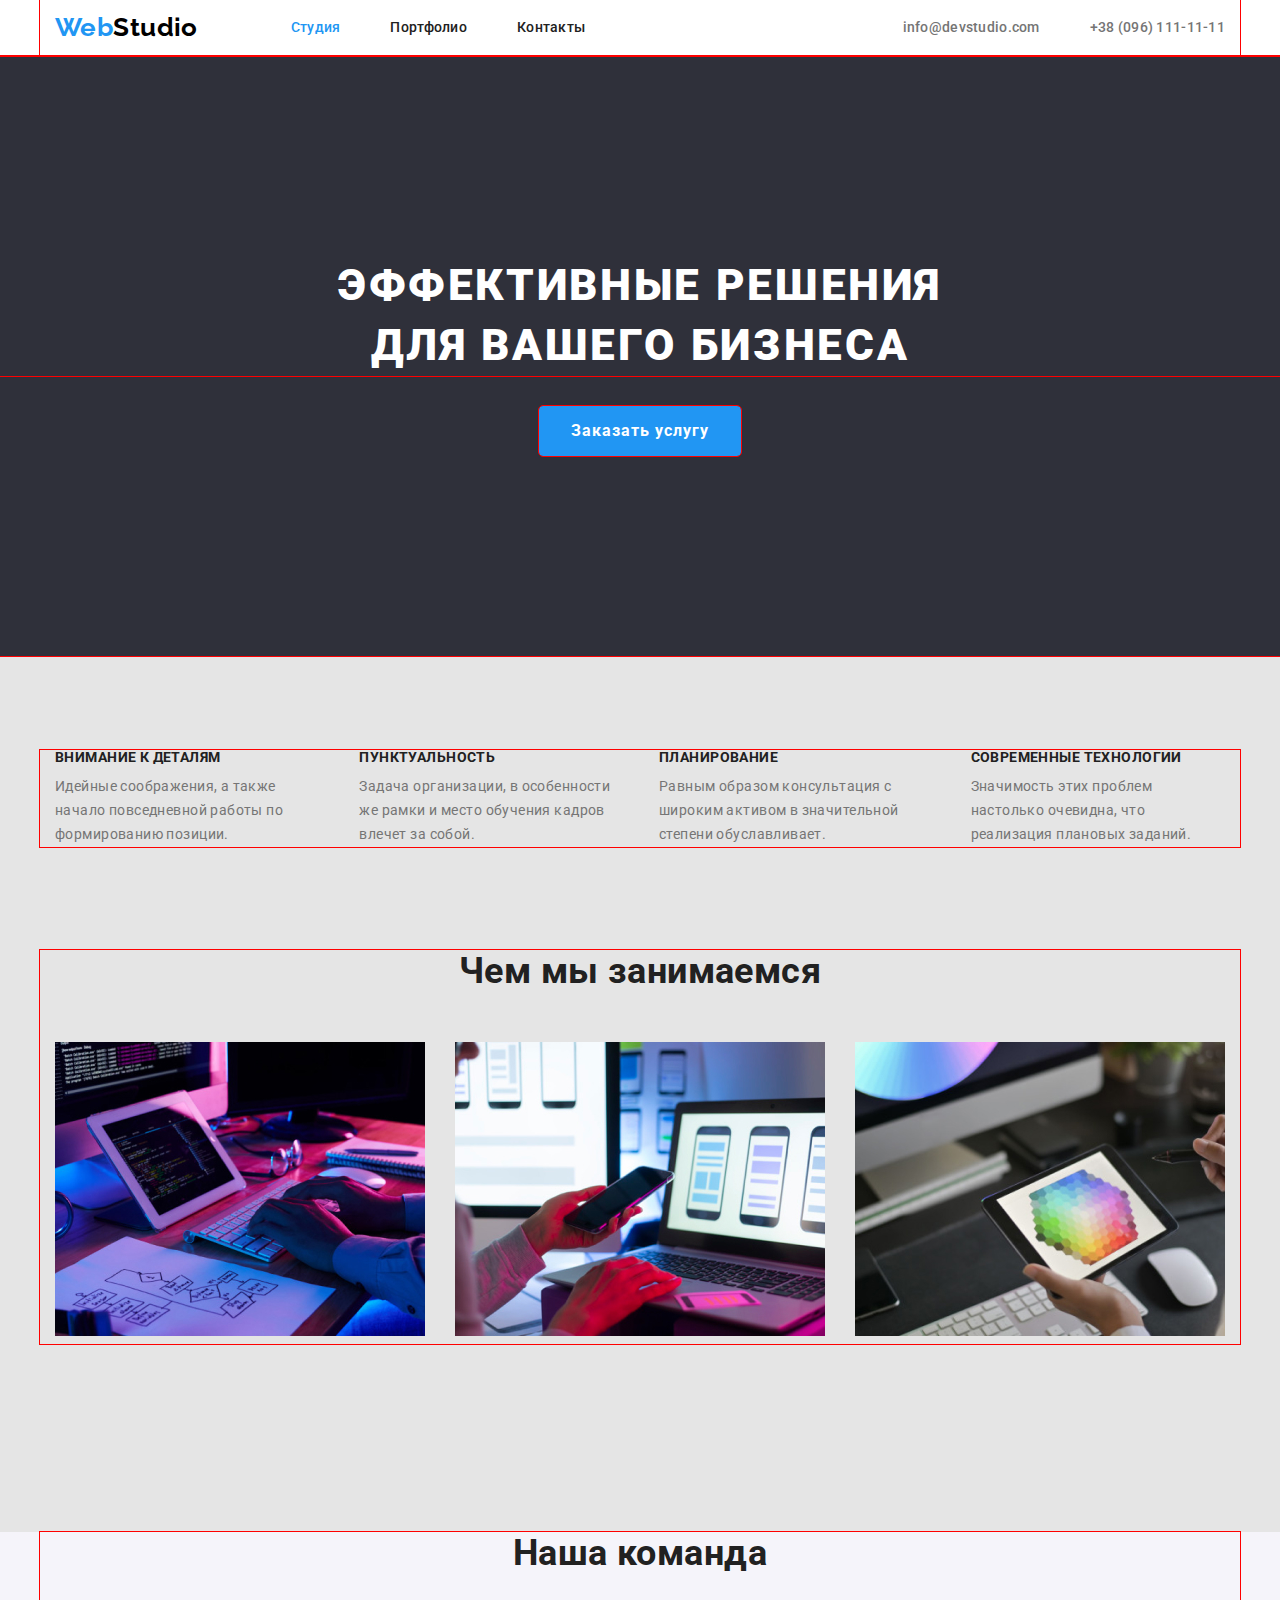
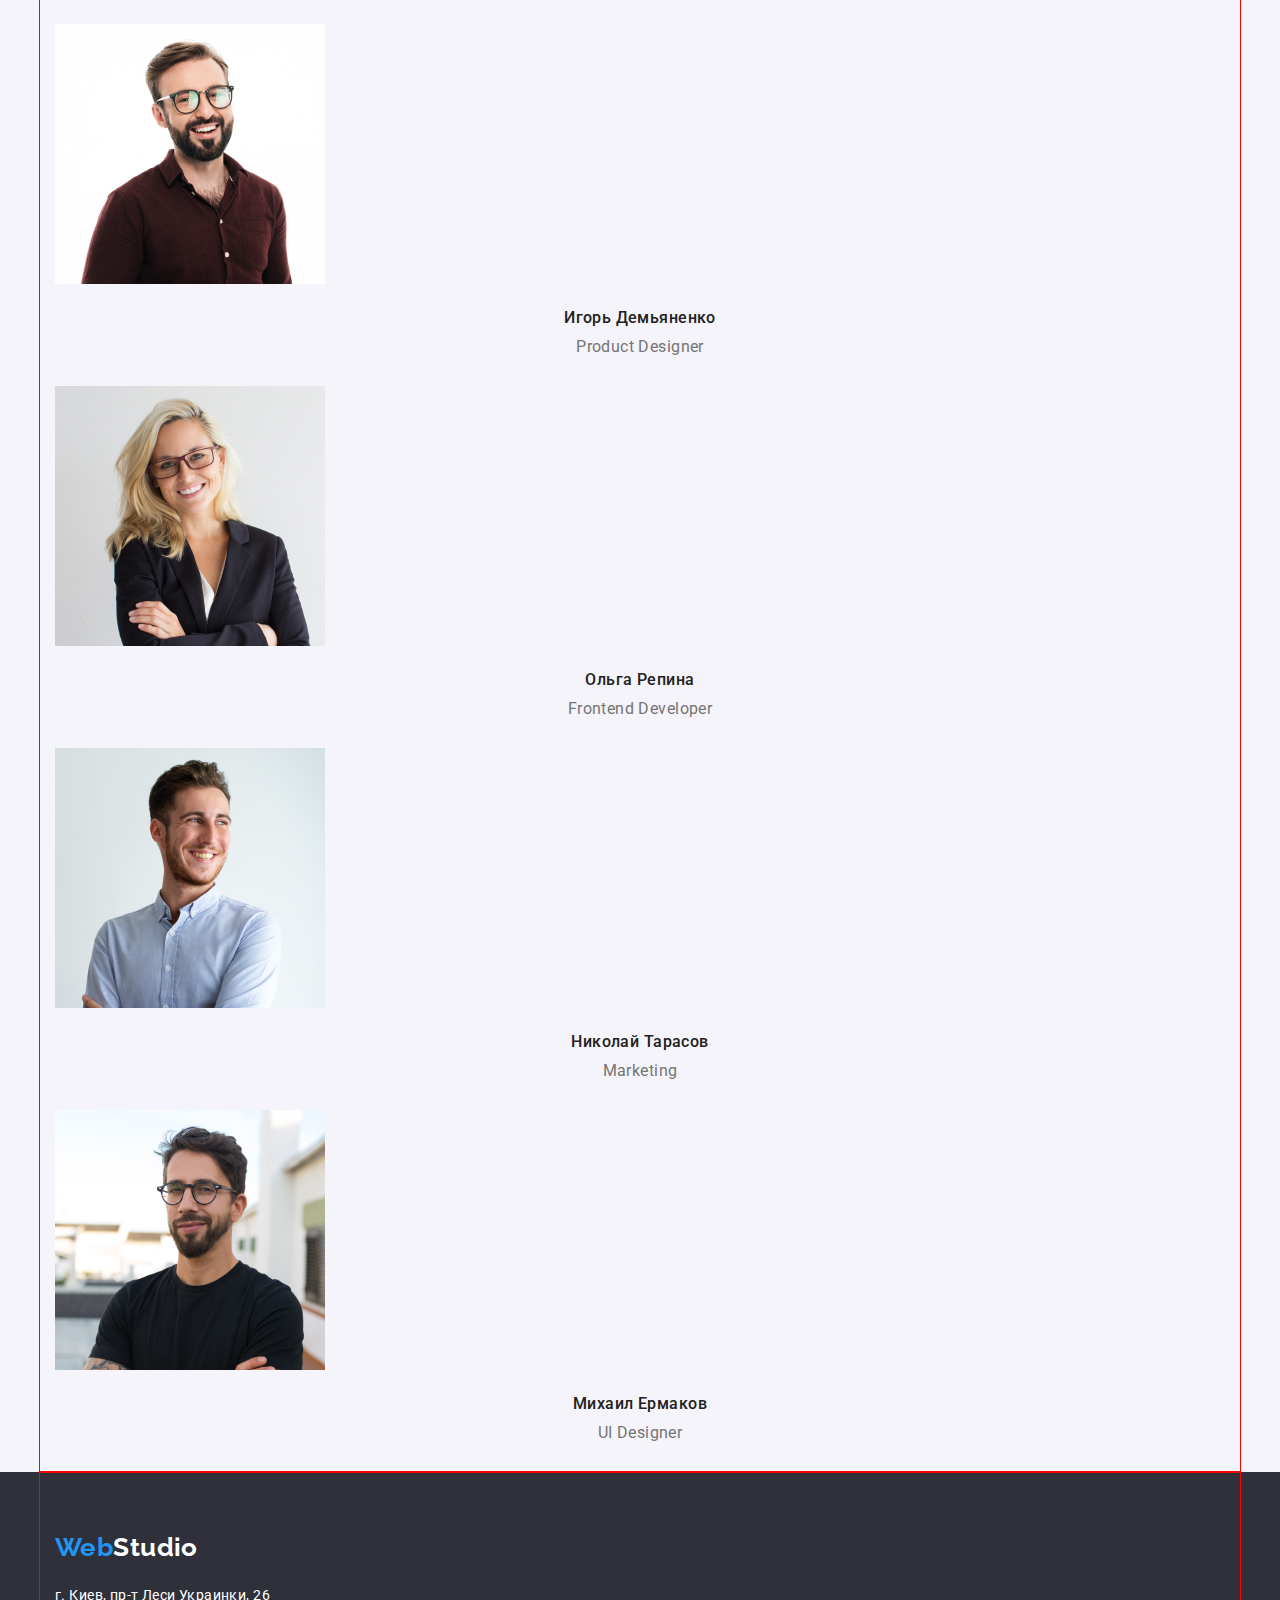
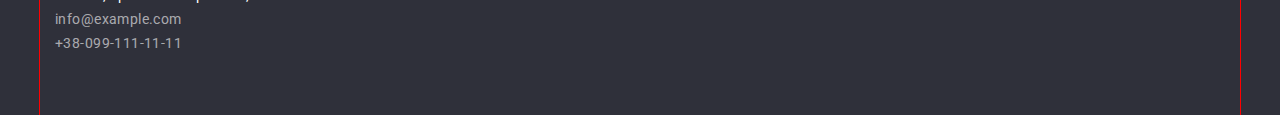
==== commit 45c16976: "Исправление ошибок" ====
--- a/index.html
+++ b/index.html
@@ -94,11 +94,11 @@
       </section>
       <!--Примеры работ-->
       <section class="section">
-        <div class="container work">
+        <div class="container">
         <h2 class="section-title">Чем мы занимаемся</h2>
-        <ul class="list">
-          <li>
-            <a  href="" class="img"
+        <ul class="list-example list">
+          <li class="example">
+            <a  href="" class="picture"
               ><img
                 src="./index_images/box1.jpg"
                 alt="Рабочее место"
@@ -106,8 +106,8 @@
               />
             </a>
           </li>
-          <li>
-            <a href="" class="img"
+          <li class="example">
+            <a href="" class="picture"
               ><img
                 src="./index_images/box2.jpg"
                 alt="Ноутбук и айфон"
@@ -115,8 +115,8 @@
               />
             </a>
           </li>
-          <li>
-            <a href="" class="img"
+          <li class="example">
+            <a href="" class="picture"
               ><img src="./index_images/box3.jpg" alt="Планшет" width="370" />
             </a>
           </li>
@@ -127,8 +127,8 @@
       <section class="section-team">
         <div class="container">
         <h2 class="section-title">Наша команда</h2>
-        <ul class="list">
-          <li>
+        <ul class="list-team list">
+          <li class="team">
               <img
               src="./index_images/img_team1.jpg"
               alt="Фото мальчика"
@@ -137,7 +137,7 @@
             <h3 class="list-title">Игорь Демьяненко</h3>
             <p class="text">Product Designer</p>
           </li>
-          <li>
+          <li class="team">
                <img
               src="./index_images/img_team2.jpg"
               alt="Фото девочки"
@@ -146,7 +146,7 @@
             <h3 class="list-title">Ольга Репина</h3>
             <p class="text">Frontend Developer</p>
           </li>
-          <li>
+          <li class="team">
                 <img
               src="./index_images/img_team3.jpg"
               alt="Фото мальчика"
@@ -155,7 +155,7 @@
             <h3 class="list-title">Николай Тарасов</h3>
             <p class="text">Marketing</p>
           </li>
-          <li>
+          <li class="team">
                         <img
               src="./index_images/img_team4.jpg"
               alt="Фото мальчика"
@@ -163,7 +163,7 @@
             />
             <h3 class="list-title">Михаил Ермаков</h3>
             <p class="text">UI Designer</p>
-          </li>
+          </li> 
         </ul>
       </div>
       </section>
--- a/css/style.css
+++ b/css/style.css
@@ -49,12 +49,12 @@
 }
 
 .list {
-   list-style: none;
+  list-style: none;
   padding: 0;
   margin: 0;
 }
 
-.section-feature .list {
+ .section-feature .list {
   display: flex;
   justify-content: space-between;
     }
@@ -62,13 +62,9 @@
   .section .list {
     display: flex;
     justify-content: space-between;
-  }
-
-  .section-team .list {
-    display: flex;
-    justify-content: space-between;
-  }
-
+  } 
+
+  
 .header .email-tel {
   color: var(--primary-text-colour);
   font-weight: 500;
@@ -84,7 +80,7 @@
 
 .section-team {
   background-color: var(--sec-background-color);
-}
+  }
 
 .link {
   display: block;
@@ -160,10 +156,6 @@
   margin-bottom: 10px;
 }
 
-.section-team {
-  display: flex;
-}
-
 .section-team .list-title {
   text-align: center;
   color: var(--title-text-colour);
@@ -209,8 +201,10 @@
 }
 
 .button {
-  color: var(--title-text-colour);
-  background-color: var(--primary-background-color);
+  border-radius: 4px;
+  padding: 6px 22px;
+  color: var(--title-text-colour);
+  background-color: var(--sec-background-color);
   font-size: 16px;
   line-height: 1.62;
   font-family: inherit;
@@ -239,6 +233,8 @@
 .name-work {
   font-size: 16px;
   line-height: 1.87;
+  padding-bottom: 20px;
+  margin-left: 24px;
 }
 .name-project {
   color: var(--title-text-colour);
@@ -246,6 +242,10 @@
   font-size: 18px;
   line-height: 2;
   letter-spacing: 0.06em;
+  margin-top: 20px;
+  margin-bottom: 4px;
+  margin-left: 24px;
+
 }
 
 .container {
@@ -257,10 +257,22 @@
  outline: 1px solid red;
 }
 
-p {
+.container-filter {
+  width: 611px;
+  margin-left: auto;
+ margin-right: auto;
+ outline: 1px solid red;
+}
+.container-filter .list {
+  display: flex;
+  margin-top: 94px;
+  margin-bottom: 43px;
+}
+
+ p {
   margin-top: 0;
   margin-bottom: 0;
-}
+} 
 .nav {
   display: flex;
   align-items: center;
@@ -286,10 +298,58 @@
   margin-left: 30px;
 }
 
-.img {
-  display: block;
-}
-
+.list-gallery {
+  display: flex;
+  flex-wrap: wrap;
+ 
+}
+
+.gallery {
+  width: calc ((100%-60px)/3);
+  margin-right: 30px;
+  margin-bottom: 30px;
+}
+
+.gallery:nth-child(3n) {
+  margin-right: 0;
+}
+
+.gallery:nth-last-child(-n+3) {
+  margin-bottom: 0;
+}
+ /* .picture {
+  display: block;
+}  */
+
+.portfolio .filter + .filter {
+  margin-left: 8px;
+}
+.list-example {
+  display: flex;
+  flex: flex-wrap;
+  
+}
+.example {
+  width: calc ((100%-60)/3);
+  margin-right: 30px;
+
+.example:nth-child(3n) {
+  margin-right: 0;
+}
+
+.list-team {
+  display: flex;
+  /* flex-wrap: wrap; */
+  }
+
+.team {
+  width: calc ((100%-90)/4);
+  margin-right: 30px;
+  /* display: inline-block; */
+}
+.team:nth-child(4n) {
+  margin-right: 0;
+}
 
 
 /*цвет лого #2196F3 и #000000 */
